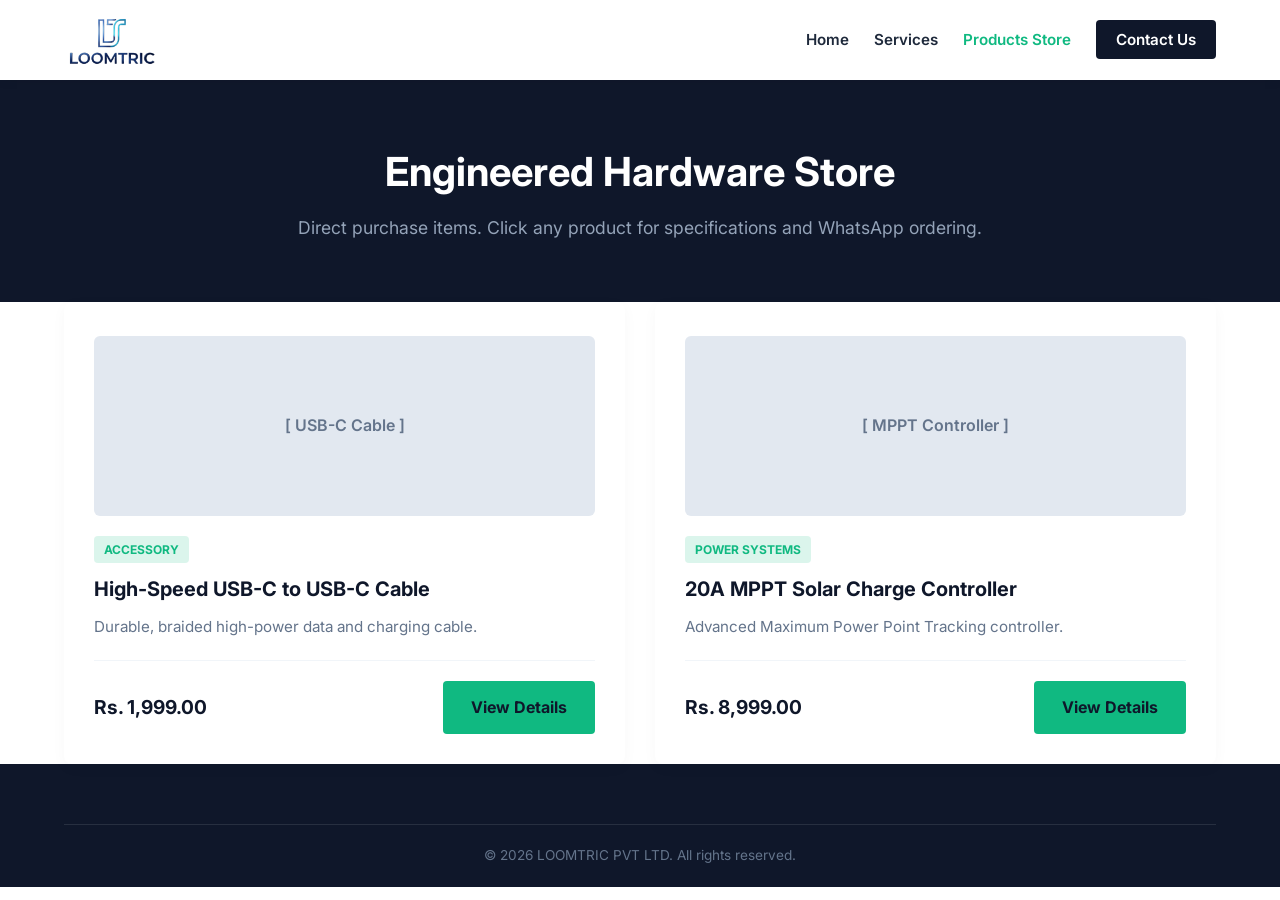
==== products/index.html @ 6b9f638f "Initial commit" ====
<!DOCTYPE html>
<html lang="en">
<head>
    <meta charset="UTF-8">
    <meta name="viewport" content="width=device-width, initial-scale=1.0">
    <title>Hardware Store | LOOMTRIC PVT LTD</title>
    <link rel="stylesheet" href="../css/style.css">
    <link href="https://fonts.googleapis.com/css2?family=Inter:wght@300;400;600;700&display=swap" rel="stylesheet">
</head>
<body>

    <header class="site-header">
        <div class="container nav-container">
            <div class="logo"><a href="../index.html" aria-label="LOOMTRIC home"><img src="../images/LOGO1.1.png" alt="LOOMTRIC" class="logo-image"></a></div>
            <nav class="nav-menu">
                <ul>
                    <li><a href="../index.html">Home</a></li>
                    <li><a href="../services.html">Services</a></li>
                    <li><a href="index.html" class="active">Products Store</a></li>
                    <li><a href="../contact.html" class="btn-nav">Contact Us</a></li>
                </ul>
            </nav>
        </div>
    </header>

    <section class="page-header">
        <div class="container">
            <h1>Engineered Hardware Store</h1>
            <p>Direct purchase items. Click any product for specifications and WhatsApp ordering.</p>
        </div>
    </section>

    <section class="products-section">
        <div class="container">
            <div class="product-grid">
                
                <!-- Product 1 -->
                <div class="product-card">
                    <div class="product-image-placeholder"><span>[ USB-C Cable ]</span></div>
                    <div class="product-info">
                        <span class="product-tag">Accessory</span>
                        <h3>High-Speed USB-C to USB-C Cable</h3>
                        <p class="product-desc">Durable, braided high-power data and charging cable.</p>
                        <div class="product-footer">
                            <span class="price">Rs. 1,999.00</span>
                            <a href="usb-c-cable.html" class="btn-primary">View Details</a>
                        </div>
                    </div>
                </div>

                <!-- Product 2 -->
                <div class="product-card">
                    <div class="product-image-placeholder"><span>[ MPPT Controller ]</span></div>
                    <div class="product-info">
                        <span class="product-tag">Power Systems</span>
                        <h3>20A MPPT Solar Charge Controller</h3>
                        <p class="product-desc">Advanced Maximum Power Point Tracking controller.</p>
                        <div class="product-footer">
                            <span class="price">Rs. 8,999.00</span>
                            <a href="mppt-controller.html" class="btn-primary">View Details</a>
                        </div>
                    </div>
                </div>

            </div>
        </div>
    </section>

    <footer class="site-footer">
        <div class="container footer-bottom">
            <p>&copy; 2026 LOOMTRIC PVT LTD. All rights reserved.</p>
        </div>
    </footer>
</body>
</html>
---- css/style.css ----
* { margin: 0; padding: 0; box-sizing: border-box; }

:root {
    --primary-color: #0f172a; /* Tech Blue / Slate Navy */
    --accent-color: #10b981;  /* Light Green */
    --text-dark: #1e293b;
    --text-light: #64748b;
    --bg-light: #f8fafc;
    --white: #ffffff;
    --transition: all 0.3s ease;
}

body {
    font-family: 'Inter', sans-serif, system-ui;
    color: var(--text-dark);
    background-color: var(--white);
    line-height: 1.6;
}

.container { width: 90%; max-width: 1200px; margin: 0 auto; }

/* Header & Navigation */
.site-header {
    background-color: var(--white);
    box-shadow: 0 2px 10px rgba(0,0,0,0.05);
    position: sticky;
    top: 0;
    z-index: 1000;
}

.nav-container { display: flex; justify-content: space-between; align-items: center; height: 80px; }
.logo h2 { font-size: 1.5rem; font-weight: 700; color: var(--primary-color); letter-spacing: 1px; }
.logo span { color: var(--accent-color); }
.logo a { display: block; line-height: 0; }
.logo-image { width: 96px; height: auto; }

.nav-menu ul { display: flex; list-style: none; align-items: center; gap: 25px; }
.nav-menu a { text-decoration: none; color: var(--text-dark); font-weight: 600; font-size: 0.95rem; transition: var(--transition); }
.nav-menu a:hover, .nav-menu a.active { color: var(--accent-color); }

.btn-nav { background-color: var(--primary-color); color: var(--white) !important; padding: 10px 20px; border-radius: 4px; }
.btn-nav:hover { background-color: var(--accent-color); }

/* Hero Section */
.hero {
    background: linear-gradient(135deg, rgba(15, 23, 42, 0.95), rgba(30, 41, 59, 0.9));
    color: var(--white);
    padding: 120px 0;
    text-align: center;
}
.hero-content { max-width: 800px; margin: 0 auto; }
.badge { display: inline-block; background-color: rgba(16, 185, 129, 0.15); color: var(--accent-color); padding: 6px 14px; border-radius: 20px; font-size: 0.85rem; font-weight: 700; margin-bottom: 20px; text-transform: uppercase; letter-spacing: 1px; }
.hero h1 { font-size: 3rem; font-weight: 700; margin-bottom: 20px; line-height: 1.2; }
.hero p { font-size: 1.15rem; color: #cbd5e1; margin-bottom: 40px; }
.hero-buttons { display: flex; justify-content: center; gap: 15px; }

/* Buttons */
.btn-primary { background-color: var(--accent-color); color: var(--primary-color); padding: 14px 28px; border-radius: 4px; text-decoration: none; font-weight: 700; transition: var(--transition); display: inline-block; text-align: center; }
.btn-primary:hover { opacity: 0.9; transform: translateY(-2px); }
.btn-secondary { background-color: transparent; color: var(--white); border: 2px solid var(--white); padding: 14px 28px; border-radius: 4px; text-decoration: none; font-weight: 600; transition: var(--transition); display: inline-block; }
.btn-secondary:hover { background-color: var(--white); color: var(--primary-color); }

/* Sections & Grids */
.section-block { padding: 90px 0; background-color: var(--bg-light); }
.section-title { text-align: center; max-width: 600px; margin: 0 auto 60px auto; }
.section-title h2 { font-size: 2.2rem; color: var(--primary-color); margin-bottom: 10px; }
.section-title p { color: var(--text-light); }

.service-grid, .product-grid { display: grid; grid-template-columns: repeat(auto-fit, minmax(300px, 1fr)); gap: 30px; }
.service-card, .product-card { background: var(--white); padding: 30px; border-radius: 8px; box-shadow: 0 4px 15px rgba(0,0,0,0.03); transition: var(--transition); border-top: 4px solid transparent; display: flex; flex-direction: column; justify-content: space-between; }
.service-card:hover, .product-card:hover { transform: translateY(-5px); border-top-color: var(--accent-color); box-shadow: 0 10px 25px rgba(0,0,0,0.08); }
.card-link { color: var(--accent-color); text-decoration: none; font-weight: 600; font-size: 0.9rem; margin-top: 15px; display: inline-block; }

/* Store Elements */
.page-header { background-color: var(--primary-color); color: var(--white); padding: 60px 0; text-align: center; }
.page-header h1 { font-size: 2.5rem; margin-bottom: 10px; }
.page-header p { color: #94a3b8; font-size: 1.1rem; }
.product-image-placeholder { height: 180px; background-color: #e2e8f0; display: flex; align-items: center; justify-content: center; color: var(--text-light); font-weight: 600; border-radius: 6px; margin-bottom: 20px; }
.product-tag { display: inline-block; background-color: rgba(16, 185, 129, 0.15); color: var(--accent-color); padding: 4px 10px; border-radius: 4px; font-size: 0.75rem; font-weight: 700; text-transform: uppercase; margin-bottom: 10px; width: fit-content; }
.product-info h3 { font-size: 1.25rem; color: var(--primary-color); margin-bottom: 10px; }
.product-desc { color: var(--text-light); font-size: 0.95rem; margin-bottom: 20px; }
.product-footer { display: flex; justify-content: space-between; align-items: center; border-top: 1px solid #f1f5f9; padding-top: 20px; }
.price { font-size: 1.2rem; font-weight: 700; color: var(--primary-color); }

/* Footer */
.site-footer { background-color: var(--primary-color); color: var(--white); padding: 60px 0 20px 0; }
.footer-content { display: flex; justify-content: space-between; margin-bottom: 40px; flex-wrap: wrap; gap: 40px; }
.footer-brand { max-width: 350px; }
.footer-brand h3 { margin-bottom: 15px; color: var(--accent-color); }
.footer-brand p { color: #94a3b8; font-size: 0.95rem; }
.footer-links h4 { margin-bottom: 15px; font-size: 1.1rem; }
.footer-links ul { list-style: none; }
.footer-links ul li { margin-bottom: 10px; }
.footer-links a { color: #94a3b8; text-decoration: none; transition: var(--transition); }
.footer-links a:hover { color: var(--white); }
.footer-bottom { text-align: center; border-top: 1px solid rgba(255,255,255,0.1); padding-top: 20px; color: #64748b; font-size: 0.85rem; }

/* Advanced Hero Section */
.hero-advanced {
    position: relative;
    background: url('https://images.unsplash.com/photo-1518770660439-4636190af475?auto=format&fit=crop&w=1920&q=80') no-repeat center center/cover;
    color: var(--white);
    padding: 160px 0;
    text-align: center;
}

.hero-overlay {
    position: absolute;
    top: 0; left: 0; width: 100%; height: 100%;
    background: linear-gradient(135deg, rgba(15, 23, 42, 0.92), rgba(30, 41, 59, 0.88));
}

.hero-content-advanced {
    position: relative;
    z-index: 2;
    max-width: 850px;
    margin: 0 auto;
}

/* Icon Boxes */
.card-icon-box {
    width: 60px; height: 60px;
    background-color: rgba(16, 185, 129, 0.1);
    color: var(--accent-color);
    display: flex; align-items: center; justify-content: center;
    border-radius: 8px;
    font-size: 1.5rem;
    margin-bottom: 20px;
}

/* Product Preview Cards on Homepage */
.product-card-preview {
    background: var(--white);
    border-radius: 8px;
    overflow: hidden;
    box-shadow: 0 4px 15px rgba(0,0,0,0.04);
    border: 1px solid #e2e8f0;
    transition: var(--transition);
    display: flex;
    flex-direction: column;
}

.product-card-preview:hover {
    transform: translateY(-5px);
    box-shadow: 0 12px 30px rgba(0,0,0,0.08);
}

.preview-img {
    height: 200px;
    background-size: cover;
    background-position: center;
}

.preview-content {
    padding: 25px;
    display: flex;
    flex-direction: column;
    flex-grow: 1;
}

.preview-footer {
    display: flex;
    justify-content: space-between;
    align-items: center;
    border-top: 1px solid #f1f5f9;
    padding-top: 20px;
    margin-top: 20px;
}
/* Announcement Bar */
.announcement-bar {
    background-color: var(--primary-color);
    color: var(--white);
    font-size: 0.85rem;
    padding: 10px 0;
    text-align: center;
    border-bottom: 1px solid rgba(255,255,255,0.1);
}
.announcement-bar .container {
    display: flex;
    justify-content: center;
    align-items: center;
    gap: 15px;
    flex-wrap: wrap;
}
.announcement-bar a {
    color: var(--accent-color);
    text-decoration: none;
    font-weight: 600;
}

/* Sectors Bar */
.sectors-bar {
    background-color: var(--primary-color);
    color: var(--white);
    padding: 25px 0;
    border-bottom: 3px solid var(--accent-color);
}
.sectors-grid {
    display: grid;
    grid-template-columns: repeat(auto-fit, minmax(200px, 1fr));
    gap: 20px;
    text-align: center;
}
.sector-item {
    font-size: 0.95rem;
    font-weight: 600;
    color: #cbd5e1;
    display: flex;
    align-items: center;
    justify-content: center;
    gap: 10px;
}
.sector-item i {
    color: var(--accent-color);
    font-size: 1.2rem;
}
/* Global Image Safeguard (Prevents any image from expanding past its container) */
img {
    max-width: 100%;
    height: auto;
    display: block;
}

/* Specific Sizing for Your Service Lifecycle Image Slots */
.image-slot {
    width: 100%;
    height: 320px; /* Controls the exact height of the image container */
    border-radius: 6px;
    overflow: hidden;
    background-color: #e2e8f0;
    position: relative;
    border: 1px solid #cbd5e1;
    margin-top: 15px;
}

.image-slot img {
    width: 100%;
    height: 100%;
    object-fit: cover; /* Ensures the image neatly fills the box without distortion */
}

.image-placeholder-fallback {
    display: none;
    width: 100%;
    height: 100%;
    align-items: center;
    justify-content: center;
    color: var(--text-light);
    font-weight: 600;
    font-size: 0.9rem;
    background-color: #f1f5f9;
}
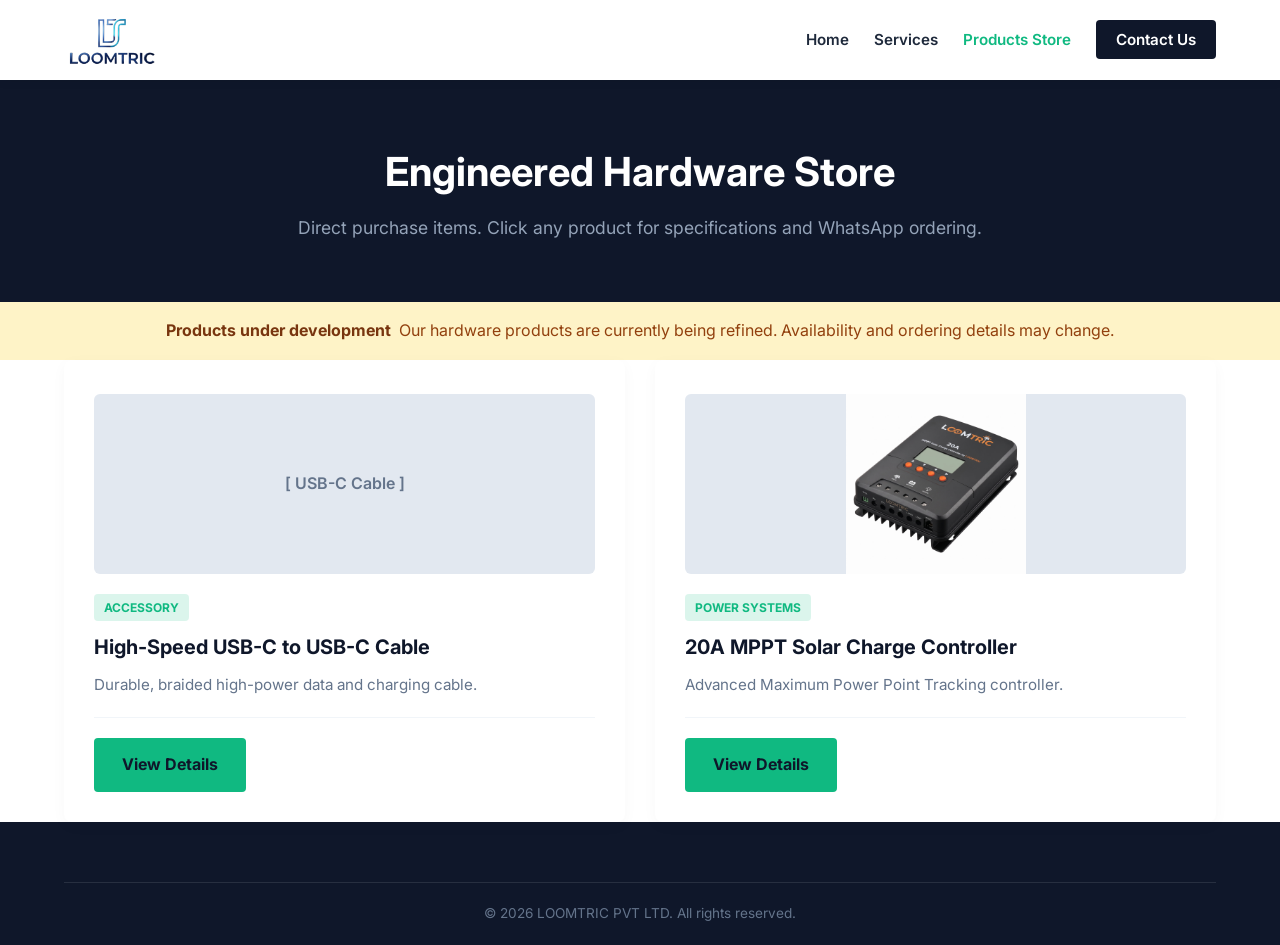
==== commit aa22018d: "Update site content" ====
--- a/products/index.html
+++ b/products/index.html
@@ -30,6 +30,13 @@
         </div>
     </section>
 
+    <div class="product-development-notice" role="status">
+        <div class="container">
+            <strong>Products under development</strong>
+            <span>Our hardware products are currently being refined. Availability and ordering details may change.</span>
+        </div>
+    </div>
+
     <section class="products-section">
         <div class="container">
             <div class="product-grid">
@@ -42,7 +49,6 @@
                         <h3>High-Speed USB-C to USB-C Cable</h3>
                         <p class="product-desc">Durable, braided high-power data and charging cable.</p>
                         <div class="product-footer">
-                            <span class="price">Rs. 1,999.00</span>
                             <a href="usb-c-cable.html" class="btn-primary">View Details</a>
                         </div>
                     </div>
@@ -50,13 +56,12 @@
 
                 <!-- Product 2 -->
                 <div class="product-card">
-                    <div class="product-image-placeholder"><span>[ MPPT Controller ]</span></div>
+                    <div class="product-image-placeholder"><img src="../images/MPPT1.png" alt="20A MPPT Solar Charge Controller"></div>
                     <div class="product-info">
                         <span class="product-tag">Power Systems</span>
                         <h3>20A MPPT Solar Charge Controller</h3>
                         <p class="product-desc">Advanced Maximum Power Point Tracking controller.</p>
                         <div class="product-footer">
-                            <span class="price">Rs. 8,999.00</span>
                             <a href="mppt-controller.html" class="btn-primary">View Details</a>
                         </div>
                     </div>
--- a/css/style.css
+++ b/css/style.css
@@ -75,7 +75,13 @@
 .page-header { background-color: var(--primary-color); color: var(--white); padding: 60px 0; text-align: center; }
 .page-header h1 { font-size: 2.5rem; margin-bottom: 10px; }
 .page-header p { color: #94a3b8; font-size: 1.1rem; }
+.product-development-notice { background-color: #fef3c7; color: #92400e; padding: 16px 0; }
+.product-development-notice .container { display: flex; align-items: center; justify-content: center; gap: 8px; flex-wrap: wrap; text-align: center; }
+.product-development-notice strong { color: #78350f; }
 .product-image-placeholder { height: 180px; background-color: #e2e8f0; display: flex; align-items: center; justify-content: center; color: var(--text-light); font-weight: 600; border-radius: 6px; margin-bottom: 20px; }
+.product-image-placeholder img { width: 100%; height: 100%; object-fit: contain; border-radius: 6px; }
+.product-detail-image { height: 350px; background: #e2e8f0; border-radius: 8px; overflow: hidden; }
+.product-detail-image img { width: 100%; height: 100%; object-fit: contain; }
 .product-tag { display: inline-block; background-color: rgba(16, 185, 129, 0.15); color: var(--accent-color); padding: 4px 10px; border-radius: 4px; font-size: 0.75rem; font-weight: 700; text-transform: uppercase; margin-bottom: 10px; width: fit-content; }
 .product-info h3 { font-size: 1.25rem; color: var(--primary-color); margin-bottom: 10px; }
 .product-desc { color: var(--text-light); font-size: 0.95rem; margin-bottom: 20px; }
